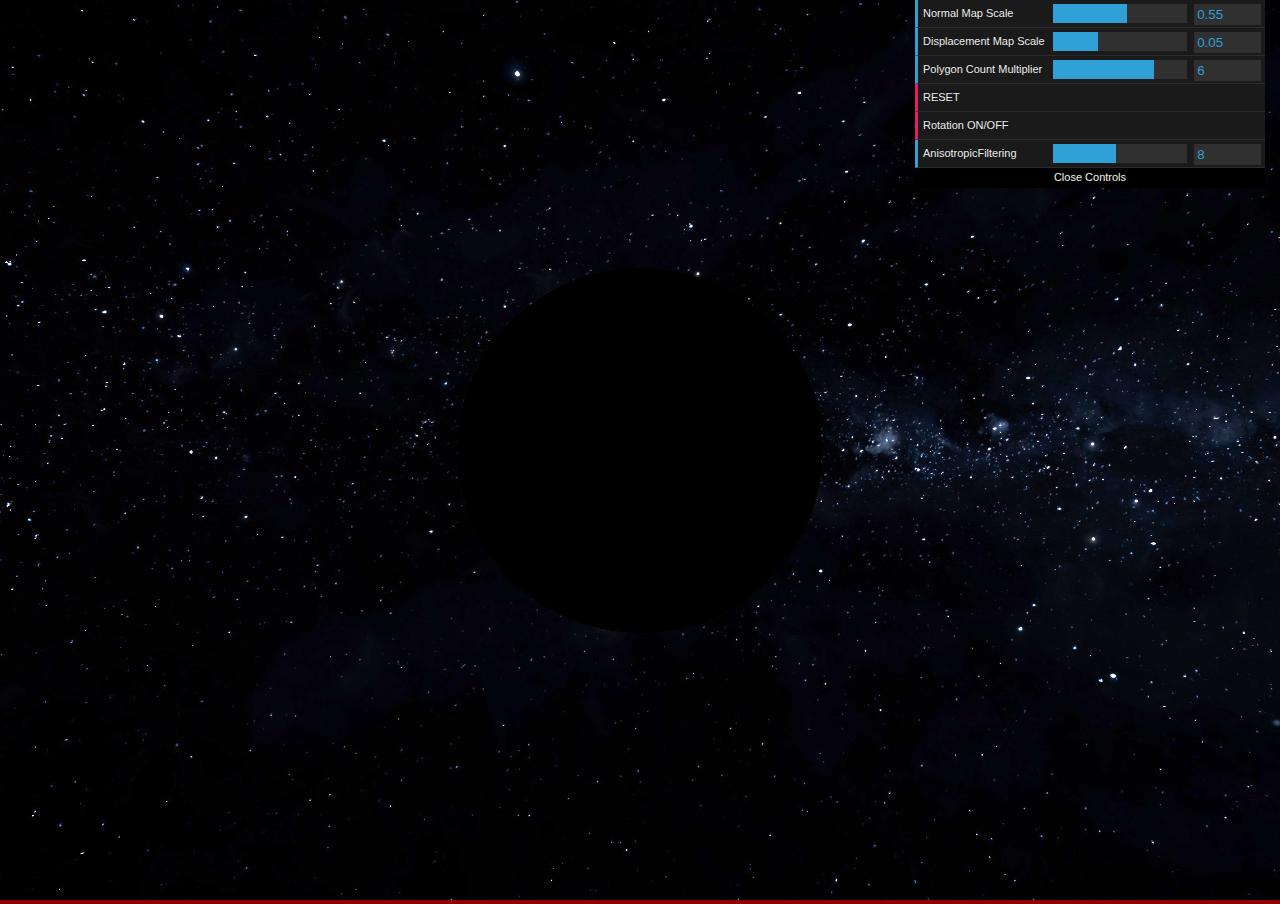
==== index_small.html @ 15201a4d "Added small resolution variants for faster loading" ====
<!DOCTYPE html>
<!-- Tutorial on https://threejs.org/docs/index.html#manual/introduction/Creating-a-scene -->
<html>
	<head>
		<meta charset=utf-8>
		<meta name="author" content="TO CHANGE">
		<meta name="viewport" content="width=device-width, initial-scale=1.0">
		<title>MarsJS</title>
        	<link rel="stylesheet" title="switch" href="css/stylesheet.css">
		<link rel="icon" type="image/png" href="favicon.ico">
	</head>
	<body>
		<script src="js/three.min.js"></script> <!--latest version at http://threejs.org/build/three.min.js -->
		<script src="js/actualscript_small.js"></script>
        <script src="js/OrbitControls.min.js"></script> <!--Orbit controler from https://github.com/mrdoob/three.js/blob/dev/examples/js/controls/OrbitControls.js -->
        <script src="js/dat.gui.min.js"></script>
		<script>
            main();
		</script>
	</body>
</html>
---- css/stylesheet.css ----
html, body {
    margin: 0;
    padding:0;
    overflow: hidden;
    background:#8f0000;
}

canvas {
    width: 100%;
    height: 100%;
}
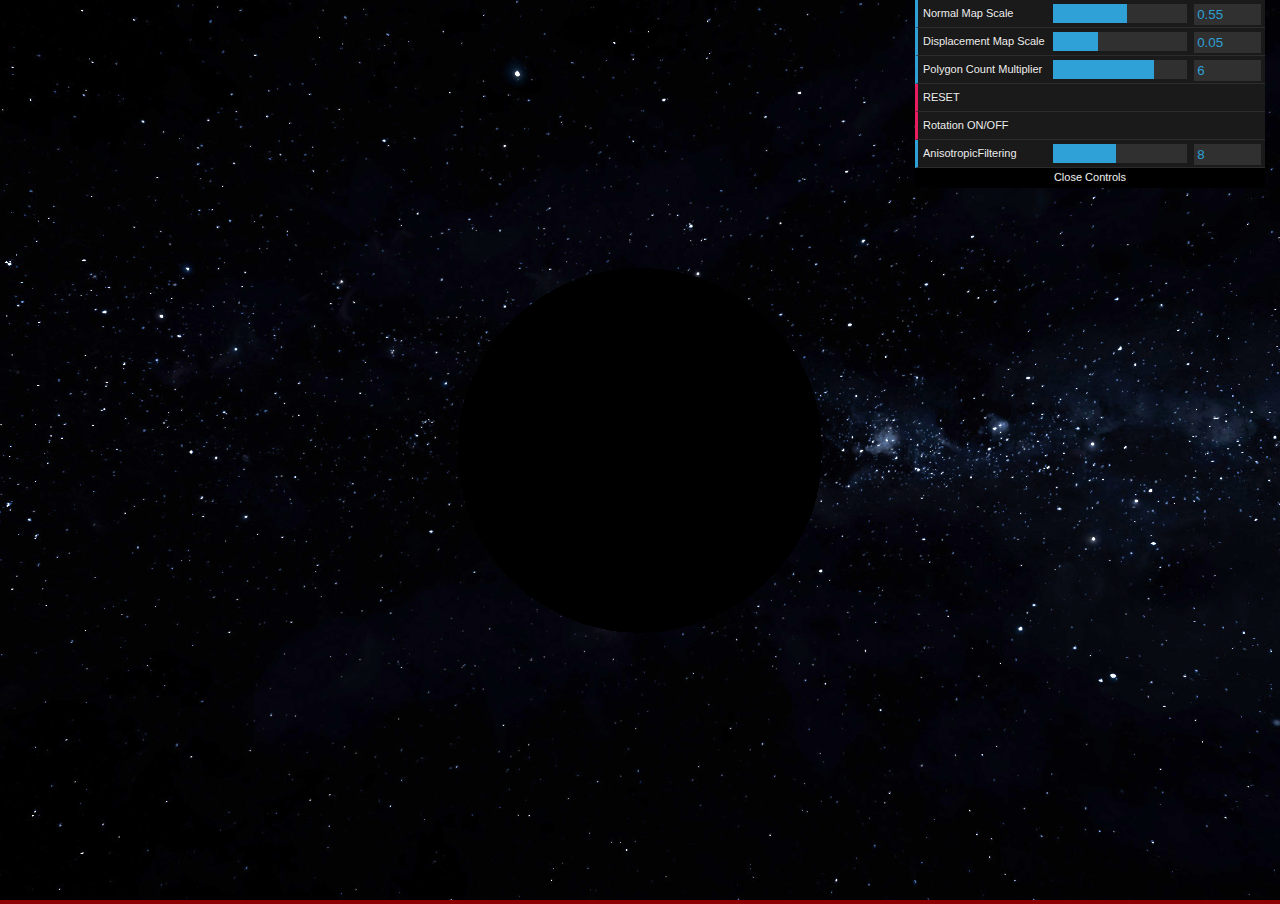
==== commit cc811585: "Force update" ====
--- a/index_small.html
+++ b/index_small.html
@@ -8,7 +8,7 @@
 		<title>MarsJS</title>
         	<link rel="stylesheet" title="switch" href="css/stylesheet.css">
 		<link rel="icon" type="image/png" href="favicon.ico">
-	</head>
+	</head> 
 	<body>
 		<script src="js/three.min.js"></script> <!--latest version at http://threejs.org/build/three.min.js -->
 		<script src="js/actualscript_small.js"></script>
